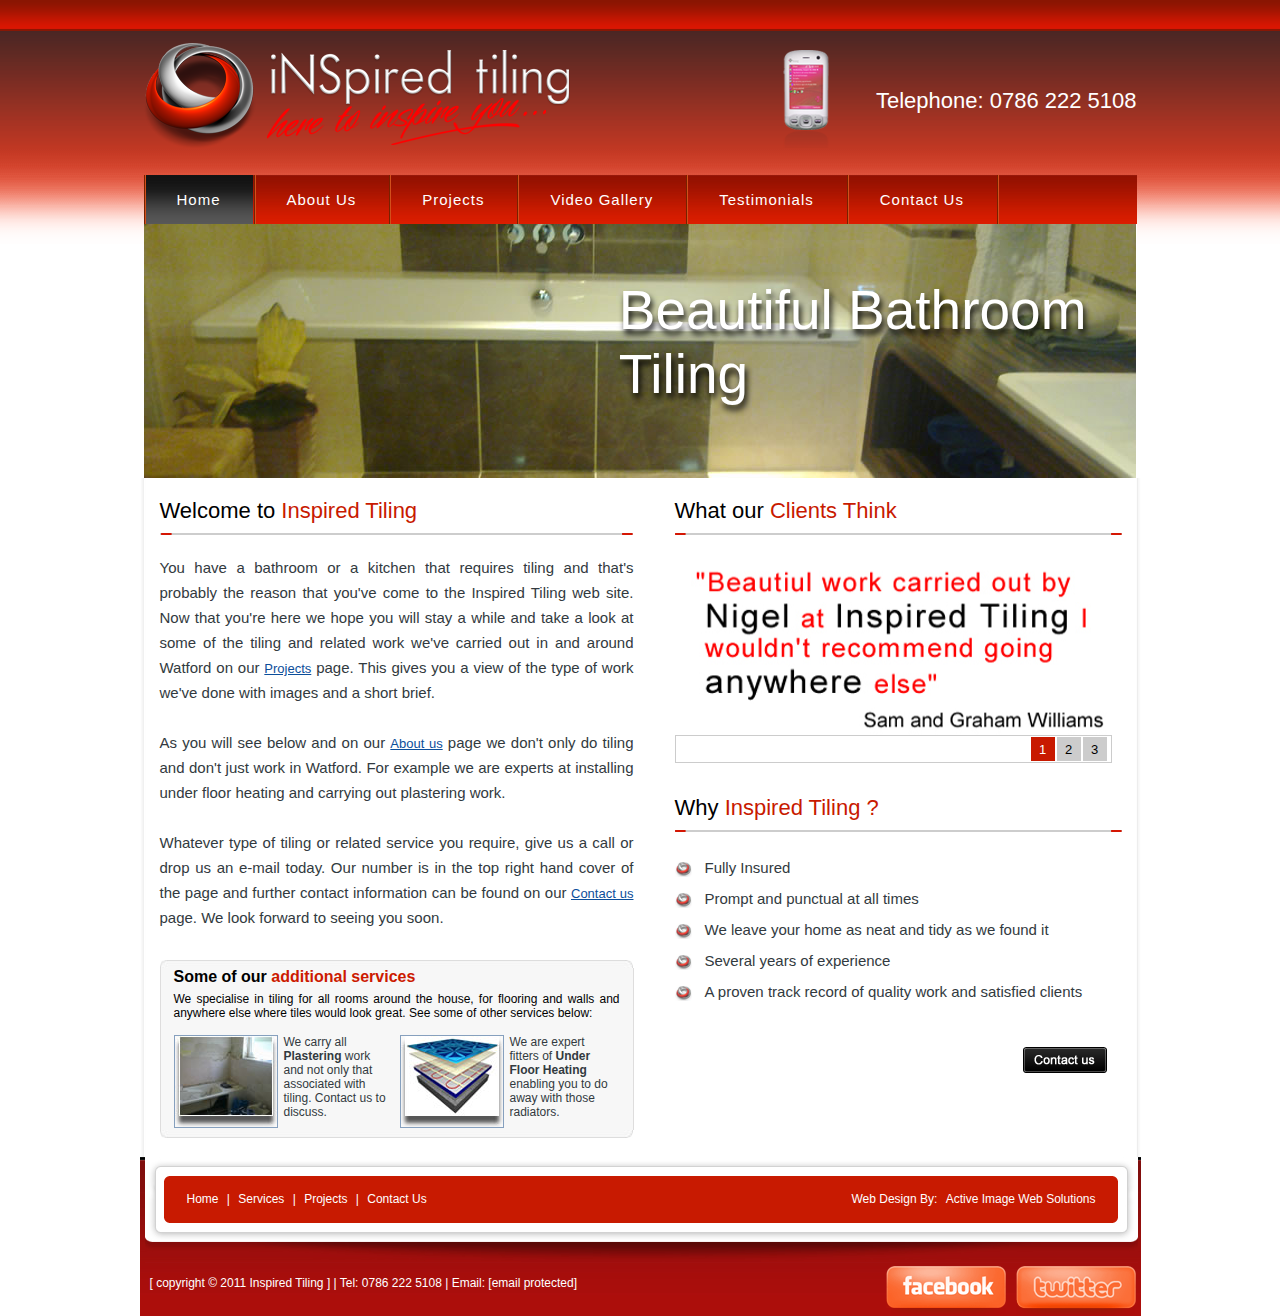
==== index.html @ 8357dce5 "Initial Commit" ====
<!DOCTYPE html PUBLIC "-//W3C//DTD XHTML 1.0 Transitional//EN" "http://www.w3.org/TR/xhtml1/DTD/xhtml1-transitional.dtd">
<html xmlns="http://www.w3.org/1999/xhtml">
<head>
<meta http-equiv="Content-Type" content="text/html; charset=utf-8" />
<title>Inspired Tiling</title>
<link href="css/style.css" rel="stylesheet" type="text/css" />

<!--FAD BANNER-->
<link rel="stylesheet" href="css/global.css" type="text/css">

<script type="text/javascript" src="js/jquery_002.js"></script>
<script type="text/javascript" src="js/jquery.js"></script>


<link rel="stylesheet" href="new-js/all.css" type="text/css">    
<script type="text/javascript" src="new-js/mootools-core-1.js"></script>
<script type="text/javascript" src="new-js/slideGallery.js"></script>

<script type="text/javascript">
		window.addEvent("domready", function() {
					/* Example 2 */
			var gallery2 = new slideGallery($$(".gallery2"), {
				steps: 3,
				mode: "callback",
				autoplayOpposite: true,
				paging: true,
				pagingHolder: ".paging",
				onStart: function() {
					this.gallery.getElement(".info").set("html", parseInt(this.current+1) + "-" + parseInt(this.visible+this.current) + " from " + this.items.length);
				},
				onPlay: function() { this.fireEvent("start"); }
			});
			
			
			/* Examples panel */
			var panel = true;
			$$(".toggler").addEvent("click", function() {
				if(panel) {
					this.set("text", "show").getNext().setStyle("display", "none");
					panel = false;
				}
				else {
					this.set("text", "hide").getNext().setStyle("display", "block");
					panel = true;
				}
				return false;
			});
		});
	</script>
    
    
    <script type="text/javascript">
	$(function() {   

	$('.slider ul').cycle({ 
		fx: 'fade',
		timeout: 5000,
		speed: 1000
	});
});
</script>
<!--END FAD BANNER--> 

</head>

<body>
<!--WRAPPER-->
<div id="wrapper">
<!--HEADER-->
<div class="header">
	<h1><a href="index.html"><img src="images/logo.png" alt="" /></a></h1>
    <div class="hedRight">
            <span class="phone"><br />
<span class="mb">  Telephone: 0786 222 5108</span></span>
            <div class="clear"></div>

        
        <div class="clear"></div>
    </div>
    <div class="clear"></div>
</div>
<!--END HEADER-->
<!--NAVIGATION-->
<div class="navigation">
	<div class="navLeft">
    	<ul>
            <li><a href="index.html" class="active">Home</a></li>
            <li><a href="about_us.html">About Us</a></li>
            <li><a href="projects.html">Projects</a></li>
			<li><a href="video_gallery.html">Video Gallery</a></li>
			<li><a href="testimonials.html">Testimonials</a></li>
            <li class="last"><span class="last"><a href="contact_us.html">Contact Us</a></span></li>
        </ul>
    </div>    	
</div>
<!--END NAVIGATION-->
<!--BANNER-->
<div class="banner">
<div class="slider">
   <ul style="position: relative;">
        <li style="position: absolute; top: 0px; left: 0px; display: block; z-index: 4; opacity: 0.537663; width: 993px; height: 254px;">
         <img src="images/banner5.jpg" alt="" />
         <h2>Beautiful Bathroom<br />Tiling</h2>
         </li>
         <li style="position: absolute; top: 0px; left: 0px; display: block; z-index: 4; opacity: 0.537663; width: 993px; height: 254px;">
         <img src="images/banner6.jpg" alt="" />
         <h2>...more Bathroom<br />Tiling</h2>
         </li>
         <li style="position: absolute; top: 0px; left: 0px; display: block; z-index: 4; opacity: 0.537663; width: 993px; height: 254px;">
         <img src="images/banner7.jpg" alt="" />
         <h2>Attractive Tiling<br />for Kitchens</h2>
         </li>
		 <li style="position: absolute; top: 0px; left: 0px; display: block; z-index: 4; opacity: 0.537663; width: 993px; height: 254px;">
         <img src="images/banner8.jpg" alt="" />
         <h2>Traditional<br />Floor Tiling</h2>
         </li>
   </ul>
</div>
</div>
<!--END BANNER-->
<!--CONTENT AREA-->

<div class="contentArea">
	<div class="leftPanel">
		<h1 class="welcome welcomeBorder">Welcome to <span class="autoBig">Inspired Tiling</span></h1>
        <p>You have a bathroom or a kitchen that requires tiling and that's probably the reason that you've come to the Inspired Tiling web site. Now that you're here we hope you will stay a while and take a look at some of the tiling and related work we've  carried out in and around Watford on our <a href="projects.html">Projects</a> page. This gives you a view of the type of work we've done with images and a short brief. </p>
        <p>As you will see below and on our <a href="about_us.html">About us</a> page we don't only do tiling and don't just work in Watford. For example we are experts at installing under floor heating and carrying out plastering work. </p>
		<p>Whatever type of tiling or related service you require, give us a call or drop us an e-mail today. Our number is in the top right hand cover of the page and further contact information can be found on our <a href="contact_us.html">Contact us</a> page. We look forward to seeing you soon. </p>
        <div class="someServiceCover">
        	<div class="someServiceTop"></div>
            <div class="someServiceMid">
            	<h3>Some of our <span class="red">additional services</span></h3>
                <p>We specialise in tiling for all rooms around the house, for flooring and walls and anywhere else where tiles would look great. See some of other services below: </p>
                <div class="boxServ padRight10">
                	<img src="images/img01.jpg" class="borderImg fl" alt="" />
                    <span class="stxt">We carry all <strong>Plastering</strong> work and not only that associated with tiling. Contact us to discuss. </span>
                    <div class="clear"></div>
              </div>
                <div class="boxServ">
                	<img src="images/img02.jpg" alt="" width="102" height="91" class="borderImg fl" />
                    <span class="stxt">We are expert fitters of <strong>Under Floor Heating</strong> enabling you to do away with those radiators. </span>
                    <div class="clear"></div>
              </div>
                <div class="clear"></div>
            </div>
            <div class="someServiceBottom"></div>
        </div>
    </div>
    <div class="rightPanel">
		<h1 class="clientThink">What our <span class="autoBig">Clients Think</span></h1>
      <div class="gallery gallery2">
			<div class="holder">
				<ul >
					
					<li><img src="images/small_banner.jpg" alt="image" height="184" width="446"></li>
					<li><img src="images/small_banner2.jpg" alt="image" height="184" width="446"></li>
					<li><img src="images/small_banner3.jpg" alt="image" height="184" width="446"></li>
				</ul>
			</div>
		</div>
        
        <h1 class="clientThink">Why <span class="autoBig">Inspired Tiling ?</span></h1>
        <ul class="list">
        	<li><span>Fully Insured </span></li>
            <li><span>Prompt and punctual at all times </span></li>
            <li><span>We leave your home as neat and tidy as we found </span>it</li>
            <li><span>Several years of experience </span></li>
            <li><span>A proven track record of quality work and satisfied clients </span></li>
        </ul>
    <a href="contact_us.html" class="readMore"><img src="images/contact-us.jpg" /></a>    </div>
    <div class="clear"></div>
</div>

<!--END CONTENT AREA-->

<div class="bluebg">
<div class="footerTopLink">
<div class="fl"><a href="index.html">Home</a> | <a href="https://www.inspiredtiling.co.uk/services.html">Services</a> | <a href="projects.html">Projects</a> | <a href="contact_us.html">Contact Us</a></div>    <div class="fr powerBy">Web Design By: <a href="http://www.activeimage.co.uk">Active Image Web Solutions</a></div>
</div>

<!--FOOTER-->
<div class="footer">
<ul class="copyright">
<li>[ copyright &copy; 2011 Inspired Tiling ]  | Tel: 0786 222 5108 | Email: <a href="cdn-cgi/l/email-protection#d7beb9b1b897beb9a4a7bea5b2b3a3bebbbeb9b0f9b4b8f9a2bc"><span class="__cf_email__" data-cfemail="6b02050d042b0205181b02190e0f1f020702050c450804451e00">[email&#160;protected]</span></a></li>
</ul>
	<ul class="social-icons">
    <li><a href="index.html#"><img src="images/twitter.png" alt="" class="fr" /></a></li>
     <li><a href="index.html#"><img src="images/facebook.png" alt="" class="fr padRight10" /></a></li>
    
    
    </ul> 
    <div class="clear"></div>
</div>
<!--END FOOTER-->



<!--END WRAPPER-->
</div>
</div>
<script data-cfasync="false" src="cdn-cgi/scripts/5c5dd728/cloudflare-static/email-decode.min.js"></script></body>
</html>
---- css/style.css ----
@charset "utf-8";
/* CSS Document */

*{outline:none; margin:0;}
body{ background:url(../images/mainbg.gif) repeat-x left top; font-family:Arial, Helvetica, sans-serif; font-size:12px; color:#323a40; font-weight:normal; margin:0; padding:0;}
img{ border:none;}
.clear{clear:both; height:1px; line-height:1px; font-size:1px;}
.padLeft5{ padding-left:5px;}
.padRight27{ padding-right:24px;}
.padRight10{ padding-right:10px;}
.padTop8{ padding-top:8px;}

.red{  color:#cc1a00;}
.fl{ float:left;}
.fr{ float:right;}
.welcomeBorder{ background:url(../images/welcome_border.jpg) no-repeat center bottom;}
.clientThink{ background:url(../images/client_think.jpg) no-repeat center bottom;}


/*--------------------WRAPPER----------------------*/
#wrapper{ width:1001px;  margin:0 auto; padding:0;}
/*--------------------END WRAPPER----------------------*/

/*--------------------HEADER----------------------*/
.header{  padding:31px 0 24px 0; width:993px; margin:auto;}
.header h1{ width:475px; margin:12px 0 0 0; float:left;}
.header h1 a{  font:bold 32px Arial, Helvetica, sans-serif; color:#074081; text-decoration:none; height:84px; display:block; padding:0 0 0 0;}

.header .hedRight{ width:497px; float:right; padding:14px 0 0 0;}
.header .hedRight .phone{ margin-top:5px; float:right; height:88px; padding-left:37px; background:url(../images/mobile.png) no-repeat left top; font:22px/27px Arial, Helvetica, sans-serif; color: #fff; padding:10px 0 0 61px;}

.header .hedRight .link span{float:left; line-height:28px;}
.header .hedRight .link a:hover, .header .hedRight .link a.active{ color:#fff; height:14px; text-decoration:none; padding:7px; border:1px solid #ff0000; background:#da0101;}
.header .hedRight .topContent{ font:15px Arial, Helvetica, sans-serif; color:#7c7c7c; padding:11px 0 0 0;}
.mb{ float:right; margin:0 0 0 32px;}
/*--------------------END HEADER----------------------*/

/*--------------------NAVIGATION----------------------*/
.navigation{ width:993px; margin:0 auto; background:url(../images/nav_bg.jpg) repeat-x left top; height:49px; padding:0;}
.navigation .navLeft{ width:950px; float:left;}
.navigation .navLeft ul{ list-style:none; margin:0; padding:0;}
.navigation .navLeft ul li{  list-style:none; margin:0; float:left; background:url(../images/nav_divider.jpg) no-repeat left top;}
.navigation .navLeft ul li span.last{ background:url(../images/nav_divider.jpg) no-repeat right top;  list-style:none; margin:0; float:left; padding-right:2px; }

.navigation .navLeft ul li a{ float:left; height:33px;  padding:16px 32px 0 31px; font:15px Arial, Helvetica, sans-serif; color:#fff; text-decoration:none; letter-spacing:1px; margin:0 1px 0 2px;}
.navigation .navLeft a:hover, .navigation .navLeft a.active{ background:url(../images/nav_hover.jpg) repeat-x left top;}

.navigation	.socialIcon{ width:98px; padding:9px 0 0 0; float:right;}
.padRight22{ padding-right:22px;}
/*--------------------END NAVIGATION----------------------*/

/*--------------------BANNER----------------------*/
.banner{ width:993px; height:254px; margin:0 auto;}


#lveis-wrapper_3 .lveisnav {
	margin-top:12px;
	backgorund:#000!important;
    display: block;
    height: 18px;
    padding: 3px 4px 1px 4px;
	border:1px solid #dedddd;
    position: relative;
    text-align: right;
    z-index: 20;
	text-align: right;
	width:437px!important;
	

}

#lveis-wrapper_3 .lveisnav a {
    color: #000000;
    font-family: Arial,Helvetica,Sans-Serif !important;
    font-size: 14px !important;
    margin: 1px;
    padding: 2px 11px !important;
    text-decoration: none;
}
.activeSlide{ background:#c81a00!important; color:#fff!important;}

#lveis-wrapper_3 .lveisindex a {
    background:#ccc;
}
/*--------------------END BANNER----------------------*/

/*--------------------CONTENT AREA----------------------*/
.co{ float:left; width:200px; font:15px/24px Arial, Helvetica, sans-serif;}
.bluebg{ background:url(../images/footerbg.jpg) repeat-x left top; padding-bottom:0px;}
.contentArea{ background:url(../images/cotentbg.jpg) repeat-y center top; padding:20px 19px 10px 20px; width:962px; margin:0 auto; clear:both;}
.contentArea p{ font:15px/22px Arial, Helvetica, sans-serif; color:#323a40; padding:0 0 20px 0;}

.contentArea h1{ font:22px Arial, Helvetica, sans-serif; color: #000; margin:0 0 20px 0; line-height:normal; padding:0 0 11px 0;}
.contentArea .leftPanel p, .contentArea .rightPanel p{ font:15px/25px Arial, Helvetica, sans-serif; color:#323a40; padding:0 0 25px 0; text-align:justify;}

.black{ color:#000!important;}
.leftPanel{ width:474px; float:left;}
.someServiceCover{ padding:5px 0 0 0;}
.someServiceCover .someServiceTop{ background:url(../images/some_serv_top.jpg) no-repeat center top; height:8px;}
.someServiceCover .someServiceMid{ background:#f7f7f7; border-left:1px solid #dedddd;  border-right:1px solid #dedddd; padding:0px 13px;}
.someServiceCover .someServiceMid h3{ font:16px Arial, Helvetica, sans-serif; color:#000; font-weight:bold; padding:0 0 6px 0; margin:0;}
.someServiceCover .someServiceMid p{ font:12px Arial, Helvetica, sans-serif; color:#000000; padding:0 0 15px 0; margin:0;}
.someServiceCover .someServiceMid .boxServ{ width:216px; float:left;}
.someServiceCover .someServiceMid .boxServ img.borderImg{ border:1px solid #86a0be;}
.stxt{ width:106px; float:right;}
.someServiceCover .someServiceMid .boxServFull{ width:406px; float:left;}
.someServiceCover .someServiceMid .boxServFull img.borderImg{ border:1px solid #86a0be;}
.stxtFull{ width:292px; float:left; padding-left:10px;}
.videostxtFull{ width:192px; float:left; padding-left:10px;}


.someServiceCover .someServiceBottom{ background:url(../images/some_serv_bottom.jpg) no-repeat center top; height:8px; padding-bottom:8px;}


.rightPanel{ width:447px; float:right;}
.rightPanel .cLogo{ padding:0 0 50px 0;}
.rightPanel ul.list{ list-style:none; margin:0; padding:0;}
.rightPanel ul.list li{ list-style:none; font-size:15px; color:#323a40; margin:0; padding:7px 0 7px 30px; background:url(../images/right_arrow.jpg) no-repeat left 9px;}


.rightPanel .readMore{ margin-left:334px; margin-top:40px; display:block; text-align:center; color:#fff; text-decoration:none; font:bold 12px/27px Arial, Helvetica, sans-serif;}

/*--------------------END CONTENT AREA----------------------*/

.footerTopLink{ color:#fff; background:url(../images/footer_top_boxbg.jpg) no-repeat center top; width:919px; padding:35px 42px 0 42px; height:74px; margin:0 auto;}
.footerTopLink a{ font:12px Arial, Helvetica, sans-serif; color:#fff; padding:0 5px; text-decoration:none;}
.footerTopLink a:hover{ text-decoration:underline;}
.footerTopLink .powerBy{ }
.footerTopLink ul li{ list-style:none; margin:0; padding:0 0 12px 0; font-size:15px; color:#FFF;}



/*--------------------FOOTER----------------------*/
.footer{ padding:0; width:1001px; margin:0 auto; text-align:center; font:12px Arial, Helvetica, sans-serif; color:#fff;}

.footer .copyright{ margin:10px 0 0 10px; padding:0; list-style:none; float:left; width:680px;}
.footer .copyright li{ margin:0; padding:0;   float:left;}
.footer .copyright li a{color:#fff; text-decoration:none; }
.footer .copyright li a:hover{ text-decoration:underline; }

.footer .social-icons{ margin:0; padding:0; list-style:none; float:right; width:300px;}
.footer .social-icons li{ margin:0 5px; padding:0; }


.footer a{ }
.footer a:hover{ text-decoration:underline;}


/*--------------------INNER PAGE----------------------*/
.map{ float:right; width:463px; height:246px; border:1px solid #333;}
.mapText{ width:445px; float:left;}
.testimonials{}

.contentArea a{ font:13px Arial, Helvetica, sans-serif; color:#0c4e9a;}
.contentArea a:hover{ text-decoration:none;}
.testimonials ul {
    list-style: none outside none;
	width:800px;
	margin:0 0 0 80px;
	padding:0;
}
.testimonials li {
    background: url("../images/testi_mid.jpg") repeat-y scroll 0 0 transparent;
    margin-bottom: 20px;
    width: 800px;
}
.testimonials li .tTop {
    background: url("../images/testi_top.jpg") no-repeat scroll 0 0 transparent;
}
.testimonials li .tBot {
    background: url("../images/testi_bot.jpg") no-repeat scroll 0 bottom transparent;
    min-height: 55px;
	
    padding: 25px 55px 50px 55px;
}
.testimonials li .tBot p{ text-align:justify;}

.serviceList{ width:100%; float: left;}
.serviceList ul{ list-style:none; margin:0; padding:0;}
.serviceList ul li{ list-style:none; padding:0px 5px; display:inline; float:left; margin:0 ; width:auto!important; font:15px Arial, Helvetica, sans-serif;}
.serviceList ul li span {
    display: block;
    float: left;
    position: relative;
    width: 150px;
	padding:0 15px 0 0;
}
.serviceList ul li span img{
	border:1px solid #dedede;
}
.serviceList ul li h3 {
    background-image: none;
    font-size: 16px;
    font-weight: bold;
    line-height: 16px;
    padding: 0 0 5px 15px;
}
.serviceList ul li p {
    font-size: 15px;
    line-height: 21px;
    padding-left: 15px;
	color:#000;

}
.serviceList ul li p a{
	border:1px solid #dedede;
}


.phoneIcon{ background:url(../images/phone_icon.jpg) no-repeat left top; display:block; height:20px; line-height:24px; padding:0 0 10px 28px;}
.mailIcon{ background:url(../images/mail_icon.jpg) no-repeat left top; display:block; height:20px; line-height:24px; padding:0 0 0 28px;}
.auto{ color:#1898d5; font-weight:bold}
.refurb{ color:#0b4e9a;font-weight:bold}

.autoBig{ color:#c81a00;}
.refurbBig{ color:#0b4e9a;}
/*slider*/


.slider{ padding:0px; margin:0px; float:left;}

.header-banner{
margin:0;
padding:0;
float:left;
width:993px;
height:303px;
position:relative;
background:url(../images/home-header-bg.jpg) top left;

}


#slideshow {
	margin:0;
	width:1001px;
	height:303px;
	background:transparent url(https://www.inspiredtiling.co.uk/images/header-bg.jpg) no-repeat 0 0;
	
}
#slideshow #slidesContainer {
  margin:0;
  width:993px;
  height:303px;
  overflow:auto; /* allow scrollbar */
  
}
#slideshow #slidesContainer .slide {
  margin:0;
  width:1001px; /* reduce by 20 pixels of #slidesContainer to avoid horizontal scroll */
  height:303px;
  float:left;
}

/** 
 * Slideshow controls style rules.
 */
.control {
  display:block;
  width:39px;
  height:263px;
  text-indent:-10000px;
  position:absolute;
  cursor: pointer;
}
#leftControl {
  top:100px;
  right:493px;
  background:transparent url(../images/pre-bt.png) no-repeat 0 0;
  width:64px;
height:85px;
}
#rightControl {
  top:100px;
 left:0;
background:transparent url(../images/next-bt.png) no-repeat 0 0;
width:64px;
height:85px;
}

/** 
 * Style rules for Demo page
 */

#pageContainer {
  margin:0 auto;
  width:1001px;
}
#pageContainer h1 {
  display:block;
  width:960px;
  height:114px;
  background:transparent url(https://www.inspiredtiling.co.uk/css/img/bg_pagecontainer_h1.jpg) no-repeat top left;
  text-indent: -10000px;
}
.slide h2, .slide p {
  margin:15px;
}
.slide h2 {
 
  color:#fff;
  letter-spacing:-1px;
  width:368px;
  padding-right:50px;
  float:right;
  font-size:36px;
  margin-left:0;
    margin-right:60px;

  margin-top:30px;
  margin-bottom:0;
  padding:0;  
  font:30px Arial, Helvetica, sans-serif;

  
}

.slide h2 .quote{
margin-right:10px;
	height: 40px;
	font: bold 70px georgia, serif;
	color: #fff ;
	float: left;
	line-height:60px;
	display: block;

}

.slide h2 .yellow-txt{
color:#f6d912;
}

.slide h2 .white-txt{
font-size:48px;
}

.slide p{
color:#FFFFFF;
width:320px;
float:left;
margin:0;
padding:0;

}
.slide img {
  float:left;
  margin:0;
  padding:0;
}

.slide .image-container {
  float:right;
  margin:0;
  padding:0;
}

.slide .slogans {
  float:right;
  margin:0;
  padding:0;
  width:490px;
}




.content-container{
float:left;
width:1001px;
background:url(https://www.inspiredtiling.co.uk/images/body-bg.png) top left repeat-y;
margin:0;
padding:10px 0 ;


}

.content-bottom-bg{
float:left;
width:1001px;
height:68px;
background:url(https://www.inspiredtiling.co.uk/images/body-bottom-bg.jpg) top left  no-repeat;
margin:0;
padding:0;


}

#quick-menus{

width:94%;
padding:0;
margin:20px auto;


}


#quick-menus ul{
list-style:none;
margin:0 10px 0 0;
padding:0;
width:298px;
float:left;
border-right:1px solid #dedddc;
}

#quick-menus ul.no-border{

border-right:none;
}

#quick-menus li{

margin:0;
padding:0;
float:right;





}


#quick-menus li.thumb{

margin:0 10px 0 0;
padding:6px;
border:1px solid #d0cfcf;
float:left;
width:120px;



}

#quick-menus h2{

margin:0 0 8px 0;
padding:0;
color:#007f7f;
font-size:18px;
text-transform:uppercase;


}

#quick-menus li ul{
margin:0;
padding:0;
list-style:none;
float:left;
width:150px;
border-right:none;
}


#quick-menus li li{
margin:0;
padding:0 0 10px 10px;
background:url(https://www.inspiredtiling.co.uk/images/arrow-icon.jpg) left 2px  no-repeat;
float:left;
width:140px;

}

#quick-menus li li.no-arrow{

background:none;


}



 .reserve-button {
	display: block;
	width:295px;
	height: 54px;
	margin-top: 10px;
	padding-top: 10px;
	padding-left:0;
	background: url(https://www.inspiredtiling.co.uk/images/reserve-button.jpg) no-repeat left top;
	text-align: center;
	font-size: 24px;
	font-weight:bold;
	color: #FFFFFF;
	float:left;
	text-decoration:none;
	text-transform:uppercase;
	text-shadow: #a38a13  1px 1px 1px;
	letter-spacing:-1px;
}

.reserve-button:hover {
	
	background: url(https://www.inspiredtiling.co.uk/images/reserve-button-hover.jpg) no-repeat left top;
	text-decoration:none;
	
	color: #FFFFFF;
	
}


 .reserve-button-inner {
	
	width:100%;
	height: 54px;
	margin-top: 10px;
	margin-bottom:10px;
	padding-top: 12px;
	padding-left:5px;
	
	background: url(https://www.inspiredtiling.co.uk/images/reserve-button-inner.jpg) no-repeat left top;
	text-align: center;
	font-size: 22px;
	font-weight:bold;
	color: #FFFFFF;
	float:right;
	text-decoration:none;
	text-transform:uppercase;
	text-shadow: #a38a13  1px 1px 1px;
	letter-spacing:-1px;
}

.reserve-button-inner:hover {
	
	background: url(https://www.inspiredtiling.co.uk/images/reserve-button-hover-inner.jpg) no-repeat left top;
	text-decoration:none;
	
	color: #FFFFFF;
	
}



 .more-button {
	display: block;
	width:72px;
	height: 22px;
	margin-top: 10px;
	padding-top: 4px;
	background:#f6d912;
	border:1px solid #f6c917;
	text-align: center;
	font-size:12px;
	font-weight:bold;
	color: #005050;
	float:left;
	text-decoration:none;
	
	
	
}

.more-button:hover {
	
	background:#3b8c98 ;
	text-decoration:none;
	border:1px solid #297d87;
	color: #FFFFFF;
	
}




#left-container{

width:633px;
padding:0;
margin:20px 30px;
float:left;

}


#left-container h1{
font-size:24px;
color:#000000;
margin:0 0 10px 0;
padding:0 0 10px 0;
border-bottom:2px solid #eeedec; 

}


#left-container h1 span{
color:#007f7f;


}


#left-container h2{
font-size:18px;
color:#000000;
margin:10px 0 10px 0;
padding:10px 0 0 0;


}



#left-container p{
color:#4a494a;
line-height:24px;
margin:5px 0 10px 0;
padding:0;  
}


#left-container ul{ list-style:none; margin:0 30px 0 0; padding:0; float:left;  }
#left-container li{  margin:0; padding:0;  }

#left-container li ul{ list-style:none; margin:0; padding:0; }
#left-container li li{  margin:0; padding:10px 0 10px 40px ; font-size:14px; color: #666666;  background:url(https://www.inspiredtiling.co.uk/images/arrow-1.jpg) left 2px no-repeat;}

#left-container .gallery-thumb{ list-style:none; margin:00; padding:0; float:left; width:100%;  }
#left-container .gallery-thumb li{  margin:0; padding:0; float:left  }
#left-container .gallery-thumb li img{  margin:0 20px 20px 0 ; padding:0;  border:6px solid  #CCCCCC; text-align:center;   }
#left-container .gallery-thumb li p{  margin:0 ; padding:0; }


#right-container{
float:right;
width:270px;
padding:0;
margin:0 30px 20px 0;

}


#left-container img{ border:10px solid #E0E0E0; margin:0 10px 10px 0; }


#right-container ul{
list-style:none;
margin:0;
padding:0;

}

#right-container li{
margin:25px 0;
padding:0;

}

#right-container h2{
font-size:18px;
color:#007f7f;
text-transform:uppercase;
margin:0 0 10px 0;
padding:0 0 10px 0;
border-bottom:2px solid #eeedec; 
}




#right-container li ul{
list-style:none;
margin:10px 0 ;
padding:0;

}


#right-container li li{

margin:0;
padding:10px 0 10px 0;
background:url(https://www.inspiredtiling.co.uk/images/dotted-line.jpg) bottom left no-repeat;


}



#right-container li  p{

margin:0;
padding:0;
line-height:24px;


}

#right-container li li .photo-thumb{

margin:0 0 5px 0 ;
padding:0;
text-align:center;
border:8px solid #d5d3d3;

}
.serviceList-mid { margin: 0 0 0px 1px; padding:0 0 0px 0;  background:#f7f7f7; border-left:1px solid #dedddd;  border-right:1px solid #dedddd; padding:6px 5px;}

.midPanel ul.mList{ list-style-type: none; margin: 0 0 0px 1px; padding:0 0 0px 0;  background:#f7f7f7; border-left:1px solid #dedddd;  border-right:1px solid #dedddd; padding:6px 25px 15px 25px;}
.midPanel ul.mList li{ padding:5px 0; text-align:left; line-height:18px; margin:0; font-family:Arial, Helvetica, sans-serif; font-size:22px; color:#666; background: url(../images/red-arrow.jpg) no-repeat  right 11px; border-bottom: 1px solid #CCC;}

.midPanel ul.mList li a{ color:#666; text-decoration:none; font-weight: bold;}

.midPanel ul.mList li a:hover{ color:#c92404; text-decoration:none;}

.services-hed{ font-size: 12px; font-weight: bold; line-height: 16px; padding: 0 0 5px 15px; color:#dedede;}
---- css/global.css ----
/* ### menu box ### */
		.menuBox{position:absolute; top:50px; left:5px; padding-left:5px; background:url(https://www.inspiredtiling.co.uk/images/nav_bg_left.png) no-repeat; display:block;} 
		.menuBox .inner{padding-right:5px; background:url(https://www.inspiredtiling.co.uk/images/nav_bg_right.png) no-repeat right 0; height:57px;}
		.menuBox ul{list-style:none;}
		.menuBox li{float:left; padding:0 10px; color:#fff; font-size:17px; line-height:57px; font-weight:bold;}
		.menuBox li a{color:#9a54a1; text-decoration:none;}
		.menuBox li a:hover, .menuBox li.active a{color:#0086c2;}
	

.slider li h2 {
    color: #FFFFFF;
    font-size: 55px;
    font-weight: normal;
    position: absolute;
    right: 50px;
    text-shadow: 2px 5px 6px #000000;
    top: 54px;
    z-index: 100;
}
---- new-js/all.css ----
.gallery {
	margin: 0 0 20px;
	width: 437px!important;
	position: relative;
	overflow: hidden; height:220px;
}
.gallery .holder {
	width: 100%;
	position: relative;
	overflow: hidden;
	z-index: 2;
}
.gallery .holder ul {
	margin: 0;
	padding: 0;
	list-style: none;
	width: 30000px;
}
.gallery .holder ul li {
	float: left;
	width: 446px;
	padding: 0 1px 1px 0;
}
.gallery .holder ul li img { display: block; }
/* vertical mode */
.gallery-vert { width: 240px; }
.gallery-vert .holder { height: 562px; }
.gallery-vert .holder ul { width: auto; }
.gallery-vert .holder ul li { float: none; }
.gallery-vert .holder ul li img {
	vertical-align: top;
	display: inline;
}
/* one item */
.gallery-one,
.gallery-vert-one { width: 240px; }
.gallery-vert-one .holder { height: 180px; }
.gallery-vert-one .holder ul { width: auto; }
.gallery-vert-one .holder ul li { float: none; }
.gallery-vert-one .holder ul li img {
	vertical-align: top;
	display: inline;
}
/* fade */
.gallery-fade { width: 240px; }
.gallery-fade .holder ul {
	width: 100%;
	height: 180px;
}
.gallery-fade .holder ul li {
	position: absolute;
	top: 0;
	left: 0;
	width: 100%;
	height: 180px;
	padding: 0;
}
/* gallery6 */
.gallery6 { width: 740px; }
.gallery6 .thumbs {
	margin: 0;
	padding: 0;
	list-style: none;
	float: left;
	width: 120px;
}
.gallery6 .thumbs li { padding: 0 0 1px; }
.gallery6 .thumbs li a {
	position: relative;
	overflow: hidden;
	display: block;
	width: 100%;
}
.gallery6 .thumbs li span {
	position: absolute;
	top: 0;
	left: 0;
	background: url(https://www.inspiredtiling.co.uk/images/fader.png);
	width: 100%;
	height: 90px;
	text-indent: -9999px;
	cursor: pointer;
}
.gallery6 .thumbs li .active span,
.gallery6 .thumbs li a:hover span { background: none; }
.gallery6 .thumbs img { vertical-align: top; }
.gallery6 .holder {
	float: left;
	width: 480px;
	margin: 0 10px;
	display: inline;
}
.gallery6 .holder ul {
	width: 100%;
	height: 360px;
}
.gallery6 .holder ul li { height: 360px; }
.gallery6 .control {
	position: absolute;
	top: -40px;
	left: 0;
	background-color: #fff;
	padding: 5px;
	width: 70px;
}
.gallery6 .prev { left: -50px; }
.gallery6 .next { right: -50px; }
.gallery6 .title {
	position: absolute;
	bottom: 0;
	left: 0;
	background-color: #000;
	color: #fff;
	padding: 10px;
	width: 460px;
}
.paging {
	position: absolute;
	top: 180px;
	left: 0;
	margin: 0px;
	padding: 1px 0px 1px 355px;
	z-index: 100; border: 1px solid #CCC; width: 80px;
}
.paging ul { 
	margin: 0;
	padding: 0;
}
.paging li { 
	padding: 0 2px 0 0;
	float: left;
	list-style: none; 
}
.paging li a { 
	width: 14px;
	height: 14px;
	display: block;
	background-color: #CCC;
	text-align: center;
	text-decoration: none;
	color: #000;
	padding: 5px;
}
.paging li a.active {
	background-color: #c81a00;
	color: #FFF;
}



.next,
.prev {
	position: absolute;
	right: 10px;
	top: 50%;
	margin-top: -30px;
	width: 40px;
	height: 40px;
	background: url(https://www.inspiredtiling.co.uk/images/btn-next.png) no-repeat;
	z-index: 20;
	overflow: hidden;
	text-indent: -9999px;
	outline: none;
	cursor: pointer;
}
.next-disable { background: url(https://www.inspiredtiling.co.uk/images/btn-next-disable.png) no-repeat; }
.prev {
	background: url(https://www.inspiredtiling.co.uk/images/btn-prev.png) no-repeat;
	right: auto;
	left: 10px;
}
.prev-disable { background: url(https://www.inspiredtiling.co.uk/images/btn-prev-disable.png) no-repeat; }
.stop,
.start {
	background: url(https://www.inspiredtiling.co.uk/images/btn-pause.png) no-repeat;
	overflow: hidden;
	text-indent: -9999px;
	width: 30px;
	height: 30px;
	float: left;
	margin: 0 0 0 10px;
	outline: none;
	cursor: pointer;
}
.stopped .start { background: url(https://www.inspiredtiling.co.uk/images/btn-play.png) no-repeat; }
.start,
.no-active .start {
	margin: 0;
	background: url(https://www.inspiredtiling.co.uk/images/btn-play-disable.png) no-repeat;
}
.stopped .stop { background: url(https://www.inspiredtiling.co.uk/images/btn-pause-disable.png) no-repeat; }
.control {
	font-size: 18px;
	line-height: 21px;
	padding: 5px 0 0;
}
.nav {
	position: fixed;
	top: 150px;
	left: 0;
	padding-left: 10px;
	z-index: 100;
	border-right: 1px solid #ddd;
	width: 115px;
	background: #f4f5f5;
}
.nav strong {
	font-size: 14px;
	line-height: 17px;
	color: #686c70;
}
.nav ul {
	margin: 0;
	padding: 14px 0 0;
	list-style: none;
}
.nav ul li { padding: 0 0 5px; }
#footer {
	text-align: center;
	background: #f9f9f9;
	border-top: 1px solid #ddd;
	width: 100%;
}
#footer .hold {
	padding: 15px 0;
	width: 974px;
	margin: 0 auto;
}
#footer p {
	margin: 0;
	color: #888;
	font-size: 11px;
	line-height: 14px;
}
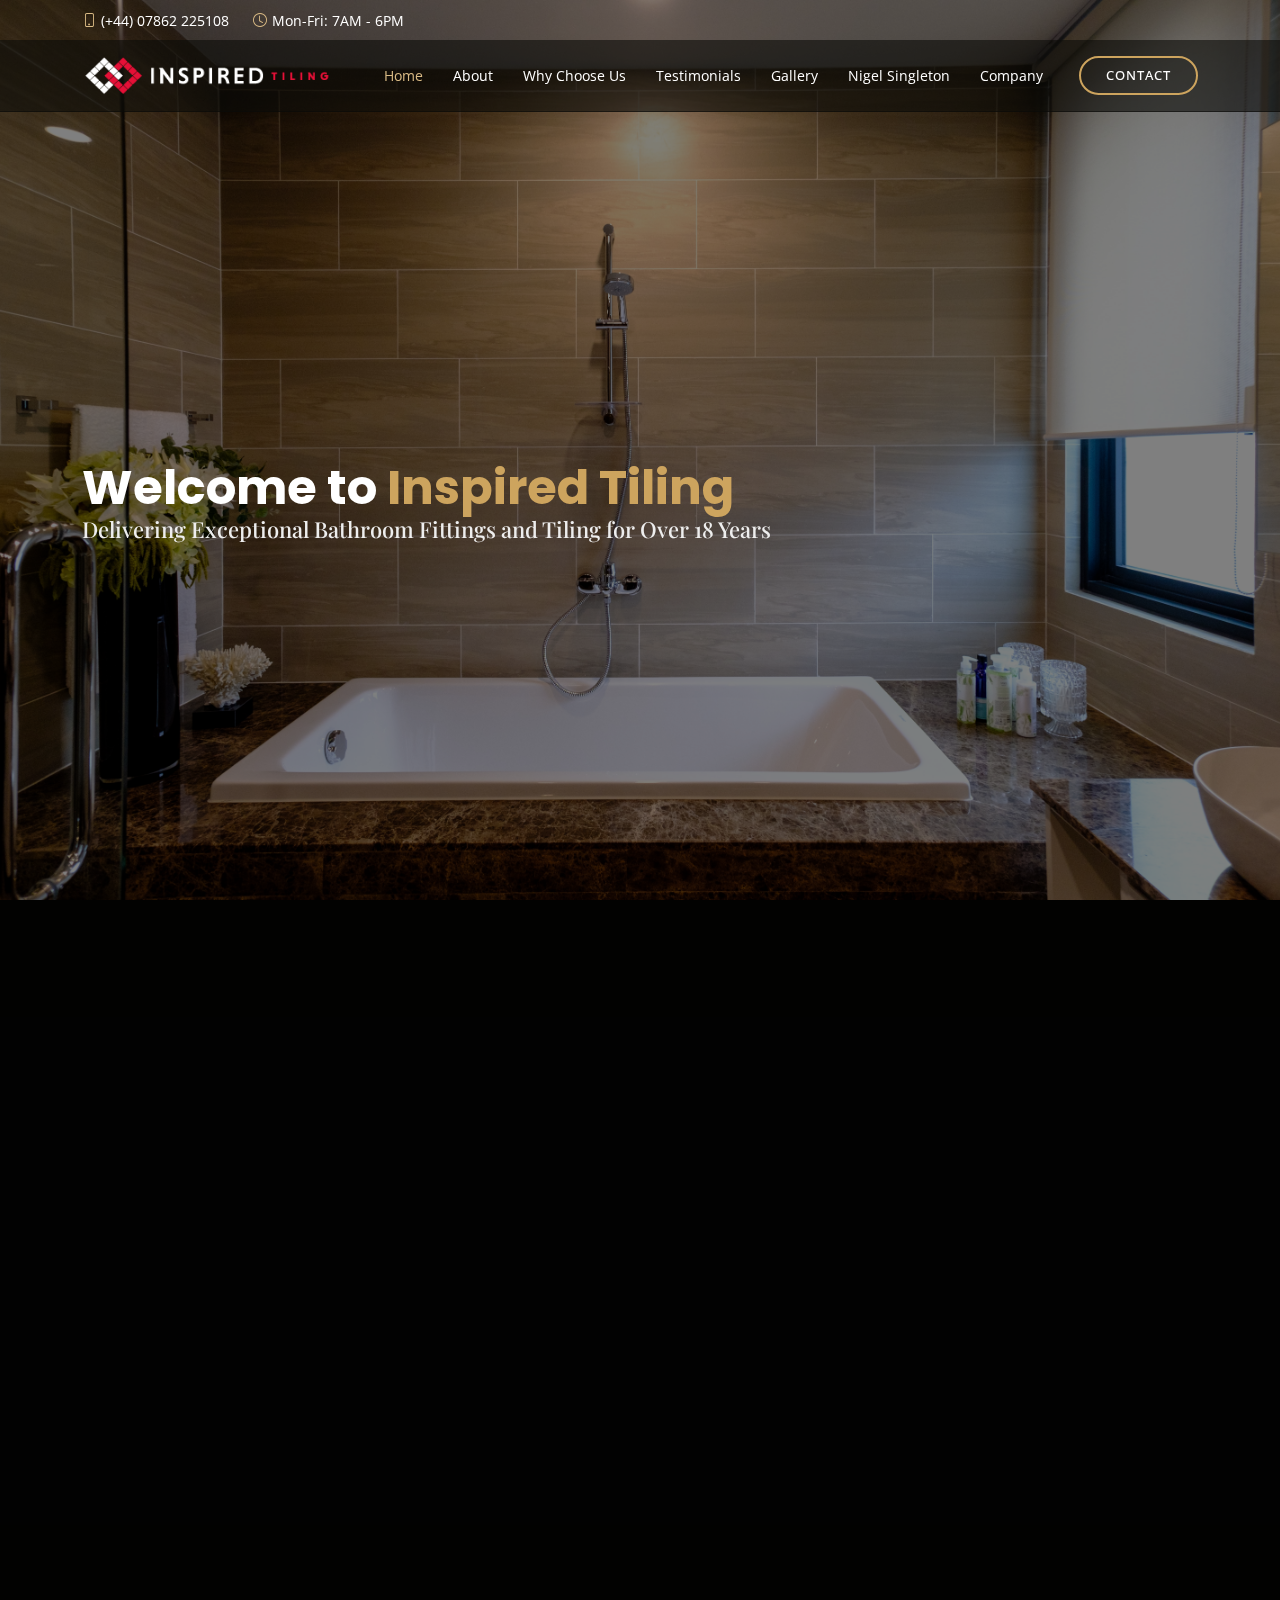
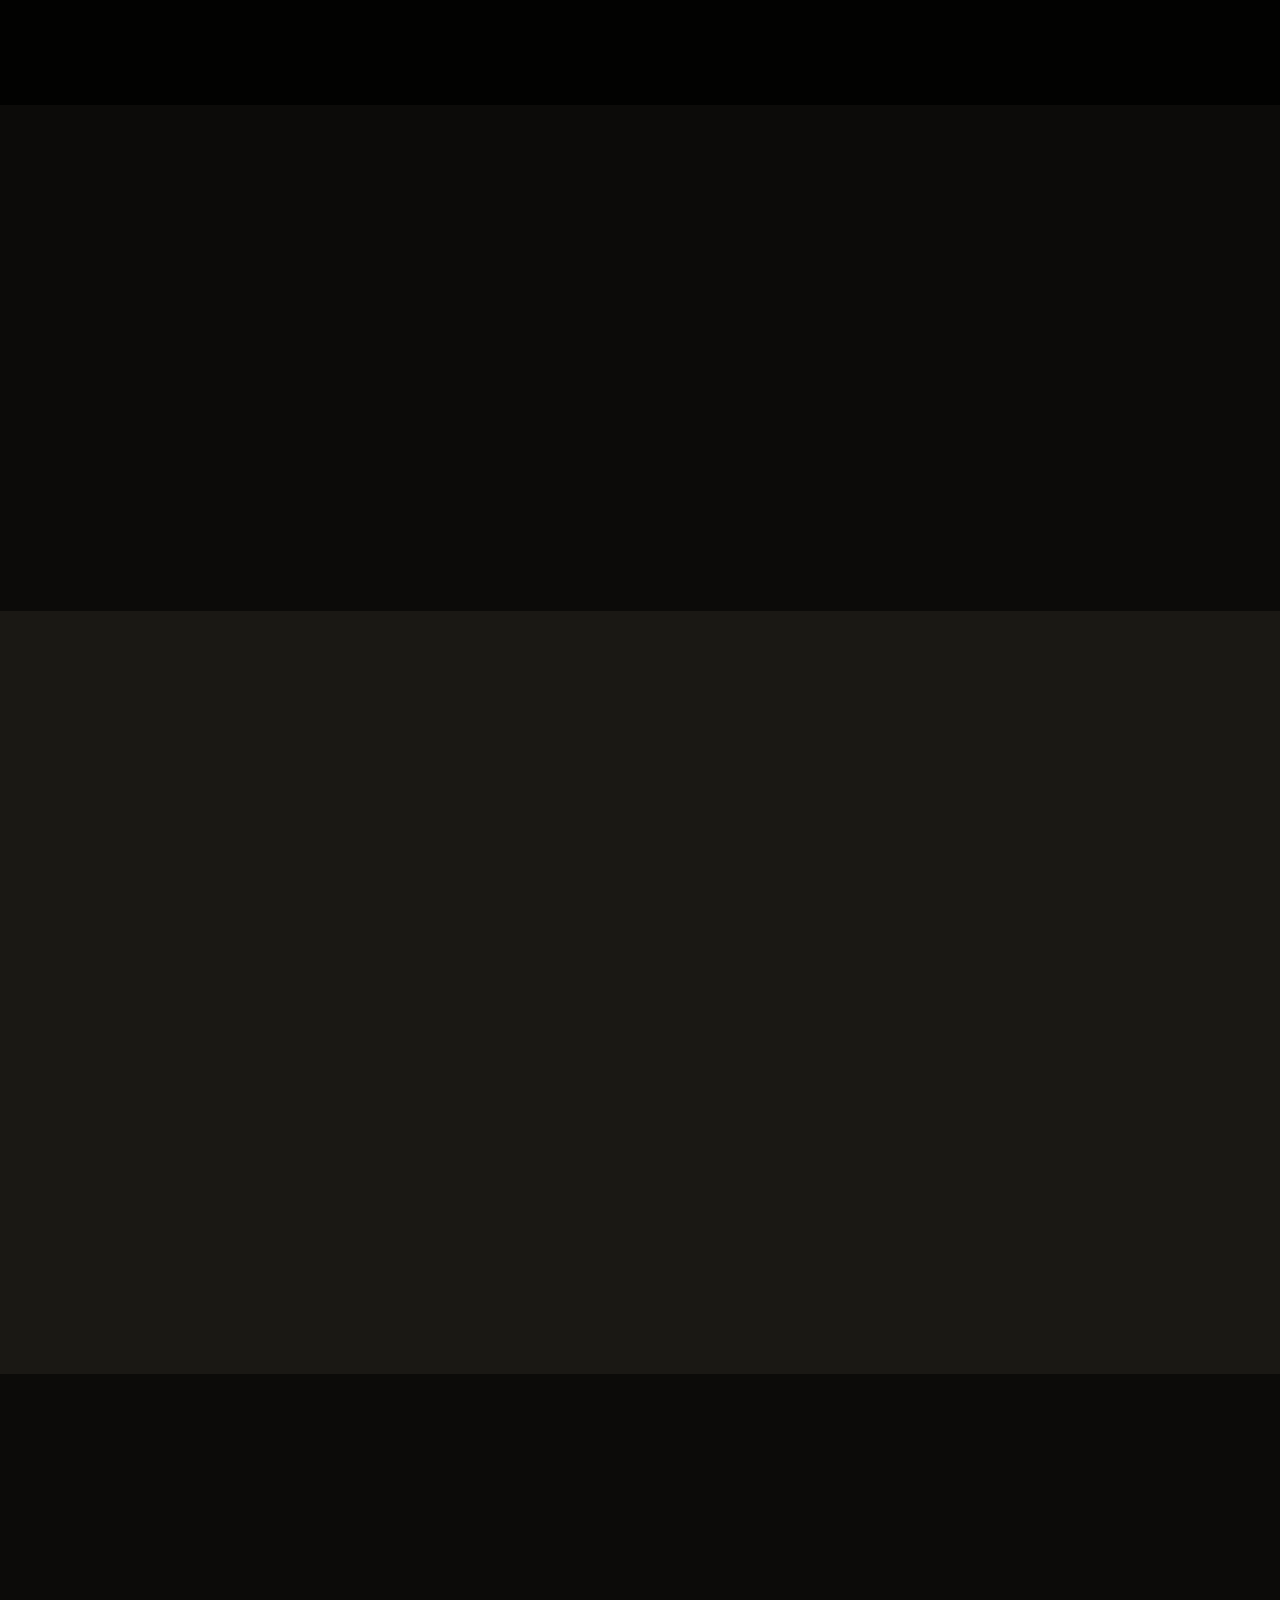
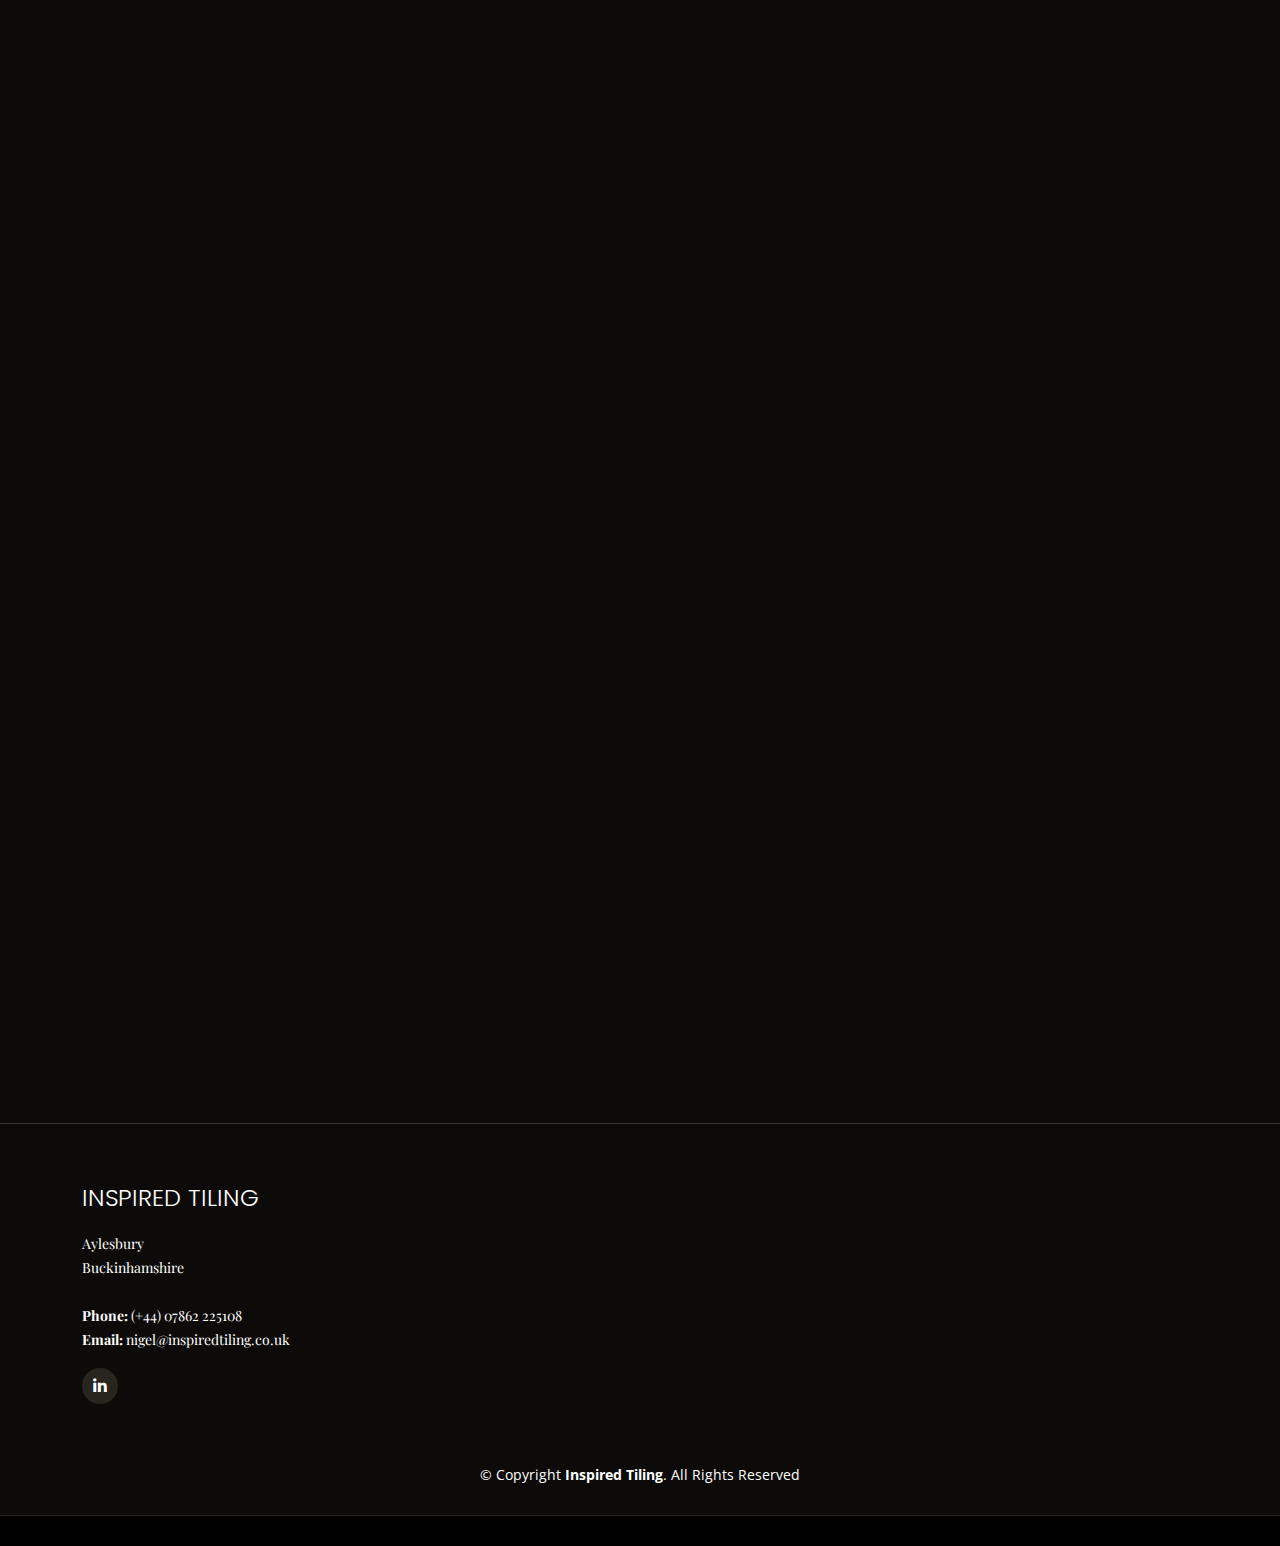
==== commit 2a8f3f5a: "push new site" ====
--- a/index.html
+++ b/index.html
@@ -1,202 +1,446 @@
-<!DOCTYPE html PUBLIC "-//W3C//DTD XHTML 1.0 Transitional//EN" "http://www.w3.org/TR/xhtml1/DTD/xhtml1-transitional.dtd">
-<html xmlns="http://www.w3.org/1999/xhtml">
-<head>
-<meta http-equiv="Content-Type" content="text/html; charset=utf-8" />
-<title>Inspired Tiling</title>
-<link href="css/style.css" rel="stylesheet" type="text/css" />
-
-<!--FAD BANNER-->
-<link rel="stylesheet" href="css/global.css" type="text/css">
-
-<script type="text/javascript" src="js/jquery_002.js"></script>
-<script type="text/javascript" src="js/jquery.js"></script>
-
-
-<link rel="stylesheet" href="new-js/all.css" type="text/css">    
-<script type="text/javascript" src="new-js/mootools-core-1.js"></script>
-<script type="text/javascript" src="new-js/slideGallery.js"></script>
-
-<script type="text/javascript">
-		window.addEvent("domready", function() {
-					/* Example 2 */
-			var gallery2 = new slideGallery($$(".gallery2"), {
-				steps: 3,
-				mode: "callback",
-				autoplayOpposite: true,
-				paging: true,
-				pagingHolder: ".paging",
-				onStart: function() {
-					this.gallery.getElement(".info").set("html", parseInt(this.current+1) + "-" + parseInt(this.visible+this.current) + " from " + this.items.length);
-				},
-				onPlay: function() { this.fireEvent("start"); }
-			});
-			
-			
-			/* Examples panel */
-			var panel = true;
-			$$(".toggler").addEvent("click", function() {
-				if(panel) {
-					this.set("text", "show").getNext().setStyle("display", "none");
-					panel = false;
-				}
-				else {
-					this.set("text", "hide").getNext().setStyle("display", "block");
-					panel = true;
-				}
-				return false;
-			});
-		});
-	</script>
-    
-    
-    <script type="text/javascript">
-	$(function() {   
-
-	$('.slider ul').cycle({ 
-		fx: 'fade',
-		timeout: 5000,
-		speed: 1000
-	});
-});
-</script>
-<!--END FAD BANNER--> 
-
-</head>
-
-<body>
-<!--WRAPPER-->
-<div id="wrapper">
-<!--HEADER-->
-<div class="header">
-	<h1><a href="index.html"><img src="images/logo.png" alt="" /></a></h1>
-    <div class="hedRight">
-            <span class="phone"><br />
-<span class="mb">  Telephone: 0786 222 5108</span></span>
-            <div class="clear"></div>
-
-        
-        <div class="clear"></div>
-    </div>
-    <div class="clear"></div>
-</div>
-<!--END HEADER-->
-<!--NAVIGATION-->
-<div class="navigation">
-	<div class="navLeft">
-    	<ul>
-            <li><a href="index.html" class="active">Home</a></li>
-            <li><a href="about_us.html">About Us</a></li>
-            <li><a href="projects.html">Projects</a></li>
-			<li><a href="video_gallery.html">Video Gallery</a></li>
-			<li><a href="testimonials.html">Testimonials</a></li>
-            <li class="last"><span class="last"><a href="contact_us.html">Contact Us</a></span></li>
-        </ul>
-    </div>    	
-</div>
-<!--END NAVIGATION-->
-<!--BANNER-->
-<div class="banner">
-<div class="slider">
-   <ul style="position: relative;">
-        <li style="position: absolute; top: 0px; left: 0px; display: block; z-index: 4; opacity: 0.537663; width: 993px; height: 254px;">
-         <img src="images/banner5.jpg" alt="" />
-         <h2>Beautiful Bathroom<br />Tiling</h2>
-         </li>
-         <li style="position: absolute; top: 0px; left: 0px; display: block; z-index: 4; opacity: 0.537663; width: 993px; height: 254px;">
-         <img src="images/banner6.jpg" alt="" />
-         <h2>...more Bathroom<br />Tiling</h2>
-         </li>
-         <li style="position: absolute; top: 0px; left: 0px; display: block; z-index: 4; opacity: 0.537663; width: 993px; height: 254px;">
-         <img src="images/banner7.jpg" alt="" />
-         <h2>Attractive Tiling<br />for Kitchens</h2>
-         </li>
-		 <li style="position: absolute; top: 0px; left: 0px; display: block; z-index: 4; opacity: 0.537663; width: 993px; height: 254px;">
-         <img src="images/banner8.jpg" alt="" />
-         <h2>Traditional<br />Floor Tiling</h2>
-         </li>
-   </ul>
-</div>
-</div>
-<!--END BANNER-->
-<!--CONTENT AREA-->
-
-<div class="contentArea">
-	<div class="leftPanel">
-		<h1 class="welcome welcomeBorder">Welcome to <span class="autoBig">Inspired Tiling</span></h1>
-        <p>You have a bathroom or a kitchen that requires tiling and that's probably the reason that you've come to the Inspired Tiling web site. Now that you're here we hope you will stay a while and take a look at some of the tiling and related work we've  carried out in and around Watford on our <a href="projects.html">Projects</a> page. This gives you a view of the type of work we've done with images and a short brief. </p>
-        <p>As you will see below and on our <a href="about_us.html">About us</a> page we don't only do tiling and don't just work in Watford. For example we are experts at installing under floor heating and carrying out plastering work. </p>
-		<p>Whatever type of tiling or related service you require, give us a call or drop us an e-mail today. Our number is in the top right hand cover of the page and further contact information can be found on our <a href="contact_us.html">Contact us</a> page. We look forward to seeing you soon. </p>
-        <div class="someServiceCover">
-        	<div class="someServiceTop"></div>
-            <div class="someServiceMid">
-            	<h3>Some of our <span class="red">additional services</span></h3>
-                <p>We specialise in tiling for all rooms around the house, for flooring and walls and anywhere else where tiles would look great. See some of other services below: </p>
-                <div class="boxServ padRight10">
-                	<img src="images/img01.jpg" class="borderImg fl" alt="" />
-                    <span class="stxt">We carry all <strong>Plastering</strong> work and not only that associated with tiling. Contact us to discuss. </span>
-                    <div class="clear"></div>
-              </div>
-                <div class="boxServ">
-                	<img src="images/img02.jpg" alt="" width="102" height="91" class="borderImg fl" />
-                    <span class="stxt">We are expert fitters of <strong>Under Floor Heating</strong> enabling you to do away with those radiators. </span>
-                    <div class="clear"></div>
-              </div>
-                <div class="clear"></div>
-            </div>
-            <div class="someServiceBottom"></div>
-        </div>
-    </div>
-    <div class="rightPanel">
-		<h1 class="clientThink">What our <span class="autoBig">Clients Think</span></h1>
-      <div class="gallery gallery2">
-			<div class="holder">
-				<ul >
-					
-					<li><img src="images/small_banner.jpg" alt="image" height="184" width="446"></li>
-					<li><img src="images/small_banner2.jpg" alt="image" height="184" width="446"></li>
-					<li><img src="images/small_banner3.jpg" alt="image" height="184" width="446"></li>
-				</ul>
-			</div>
-		</div>
-        
-        <h1 class="clientThink">Why <span class="autoBig">Inspired Tiling ?</span></h1>
-        <ul class="list">
-        	<li><span>Fully Insured </span></li>
-            <li><span>Prompt and punctual at all times </span></li>
-            <li><span>We leave your home as neat and tidy as we found </span>it</li>
-            <li><span>Several years of experience </span></li>
-            <li><span>A proven track record of quality work and satisfied clients </span></li>
-        </ul>
-    <a href="contact_us.html" class="readMore"><img src="images/contact-us.jpg" /></a>    </div>
-    <div class="clear"></div>
-</div>
-
-<!--END CONTENT AREA-->
-
-<div class="bluebg">
-<div class="footerTopLink">
-<div class="fl"><a href="index.html">Home</a> | <a href="https://www.inspiredtiling.co.uk/services.html">Services</a> | <a href="projects.html">Projects</a> | <a href="contact_us.html">Contact Us</a></div>    <div class="fr powerBy">Web Design By: <a href="http://www.activeimage.co.uk">Active Image Web Solutions</a></div>
-</div>
-
-<!--FOOTER-->
-<div class="footer">
-<ul class="copyright">
-<li>[ copyright &copy; 2011 Inspired Tiling ]  | Tel: 0786 222 5108 | Email: <a href="cdn-cgi/l/email-protection#d7beb9b1b897beb9a4a7bea5b2b3a3bebbbeb9b0f9b4b8f9a2bc"><span class="__cf_email__" data-cfemail="6b02050d042b0205181b02190e0f1f020702050c450804451e00">[email&#160;protected]</span></a></li>
-</ul>
-	<ul class="social-icons">
-    <li><a href="index.html#"><img src="images/twitter.png" alt="" class="fr" /></a></li>
-     <li><a href="index.html#"><img src="images/facebook.png" alt="" class="fr padRight10" /></a></li>
-    
-    
-    </ul> 
-    <div class="clear"></div>
-</div>
-<!--END FOOTER-->
-
-
-
-<!--END WRAPPER-->
-</div>
-</div>
-<script data-cfasync="false" src="cdn-cgi/scripts/5c5dd728/cloudflare-static/email-decode.min.js"></script></body>
-</html>
+<!DOCTYPE html>
+<html lang="en">
+
+<head>
+  <meta charset="utf-8">
+  <meta content="width=device-width, initial-scale=1.0" name="viewport">
+
+  <title>Inspired Tiling</title>
+  <meta content="" name="description">
+  <meta content="" name="keywords">
+
+  <!-- Favicons -->
+
+  <link rel="apple-touch-icon" sizes="180x180" href="assets/img/apple-touch-icon.png">
+  <link rel="icon" type="image/png" sizes="32x32" href="assets/img/favicon-32x32.png">
+  <link rel="icon" type="image/png" sizes="16x16" href="assets/img/favicon-16x16.png">
+  <link rel="manifest" href="/site.webmanifest">
+  
+  <!-- Google Fonts -->
+  <link href="https://fonts.googleapis.com/css?family=Open+Sans:300,300i,400,400i,600,600i,700,700i|Playfair+Display:ital,wght@0,400;0,500;0,600;0,700;1,400;1,500;1,600;1,700|Poppins:300,300i,400,400i,500,500i,600,600i,700,700i" rel="stylesheet">
+
+  <!-- Vendor CSS Files -->
+  <link href="assets/vendor/animate.css/animate.min.css" rel="stylesheet">
+  <link href="assets/vendor/aos/aos.css" rel="stylesheet">
+  <link href="assets/vendor/bootstrap/css/bootstrap.min.css" rel="stylesheet">
+  <link href="assets/vendor/bootstrap-icons/bootstrap-icons.css" rel="stylesheet">
+  <link href="assets/vendor/boxicons/css/boxicons.min.css" rel="stylesheet">
+  <link href="assets/vendor/glightbox/css/glightbox.min.css" rel="stylesheet">
+  <link href="assets/vendor/swiper/swiper-bundle.min.css" rel="stylesheet">
+
+  <!-- Template Main CSS File -->
+  <link href="assets/css/style.css" rel="stylesheet">
+
+  <!-- =======================================================
+  * Template Name: Restaurantly - v3.7.0
+  * Template URL: https://bootstrapmade.com/restaurantly-restaurant-template/
+  * Author: BootstrapMade.com
+  * License: https://bootstrapmade.com/license/
+  ======================================================== -->
+</head>
+
+<body>
+
+  <!-- ======= Top Bar ======= -->
+  <div id="topbar" class="d-flex align-items-center fixed-top">
+    <div class="container d-flex justify-content-center justify-content-md-between">
+
+      <div class="contact-info d-flex align-items-center">
+        <i class="bi bi-phone d-flex align-items-center"><span>(+44) 07862 225108</span></i>
+        <i class="bi bi-clock d-flex align-items-center ms-4"><span> Mon-Fri: 7AM - 6PM</span></i>
+      </div>
+
+      <!--<div class="languages d-none d-md-flex align-items-center">
+        <ul>
+          <li>En</li>
+          <li><a href="#">De</a></li>
+        </ul>
+      </div>-->
+    </div>
+  </div>
+
+  <!-- ======= Header ======= -->
+  <header id="header" class="fixed-top d-flex align-items-cente">
+    <div class="container-fluid container-xl d-flex align-items-center justify-content-lg-between">
+
+      <!--<h1 class="logo me-auto me-lg-0"><a href="index.html">Inspired Tiling</a></h1>-->
+      <!-- Uncomment below if you prefer to use an image logo -->
+      <a href="index.html" class="logo me-auto me-lg-0"><img src="assets/img/logo.png" alt="" class="img-fluid"></a>
+
+      <nav id="navbar" class="navbar order-last order-lg-0">
+        <ul>
+          <li><a class="nav-link scrollto active" href="#hero">Home</a></li>
+          <li><a class="nav-link scrollto" href="#about">About</a></li>
+          <li><a class="nav-link scrollto" href="#why-us">Why Choose Us</a></li>
+          <li><a class="nav-link scrollto" href="#testimonials">Testimonials</a></li>
+          <li><a class="nav-link scrollto" href="#gallery">Gallery</a></li>
+          <li><a class="nav-link scrollto" href="#nigel">Nigel Singleton</a></li>
+          <li><a class="nav-link scrollto" href="#footer">Company</a></li>
+        </ul>
+        <i class="bi bi-list mobile-nav-toggle"></i>
+      </nav><!-- .navbar -->
+      <a href="mailto:nigel@inspiredtiling.co.uk" class="book-a-table-btn scrollto d-none d-lg-flex">Contact</a>
+
+    </div>
+  </header><!-- End Header -->
+
+  <!-- ======= Hero Section ======= -->
+  <section id="hero" class="d-flex align-items-center">
+    <div class="container position-relative text-center text-lg-start" data-aos="zoom-in" data-aos-delay="100">
+      <div class="row">
+        <div class="col-lg-8">
+          <h1>Welcome to <span>Inspired Tiling</span></h1>
+          <h2>Delivering Exceptional Bathroom Fittings and Tiling for Over 18 Years</h2>
+
+        </div>
+
+      </div>
+    </div>
+  </section><!-- End Hero -->
+
+  <main id="main">
+
+    <!-- ======= About Section ======= -->
+    <section id="about" class="about">
+      <div class="container" data-aos="fade-up">
+
+        <div class="row">
+          <div class="col-lg-6 order-1 order-lg-2" data-aos="zoom-in" data-aos-delay="100">
+            <div class="about-img">
+              <img src="assets/img/about.jpg" alt="">
+            </div>
+          </div>
+          <div class="col-lg-6 pt-4 pt-lg-0 order-2 order-lg-1 content">
+            <h3>Inspired Tiling - Your tiling specialist around Watford and many of the surrounding areas including Bushey, Rickmansworth, NW London, Northwood, Pinner and Harrow.</h3>
+            <p class="fst-italic">
+You have a bathroom or a kitchen that requires tiling and that's probably the reason that you've come to the Inspired Tiling web site. Now that you're here we hope you will stay a while and take a look at some of the tiling and related work we've carried out in and around Watford.            </p>
+            <ul>
+              <li><i class="bi bi-check-circle"></i> Fully Insured.</li>
+              <li><i class="bi bi-check-circle"></i> Prompt and punctual at all times.</li>
+              <li><i class="bi bi-check-circle"></i> We leave your home as neat and tidy as we found it.</li>
+              <li><i class="bi bi-check-circle"></i> Over 18 years of experience.</li>
+              <li><i class="bi bi-check-circle"></i> A proven track record of quality work and satisfied clients.</li>
+            </ul>
+            <p>
+              Some of our additional services -
+              <ul>
+                <li><i class="bi bi-check-circle"></i> We specialise in tiling for all rooms around the house, for flooring and walls and anywhere else where tiles would look great.</li>
+                <li><i class="bi bi-check-circle"></i> We are expert fitters of Under Floor Heating enabling you to do away with those radiators.</li>
+              </ul>
+            </p>
+          </div>
+        </div>
+
+      </div>
+    </section><!-- End About Section -->
+
+    <!-- ======= Why Us Section ======= -->
+    <section id="why-us" class="why-us">
+      <div class="container" data-aos="fade-up">
+
+        <div class="section-title">
+          <h2>Why Us</h2>
+          <p>Why Choose Inspired Tiling</p>
+        </div>
+
+        <div class="row">
+
+          <div class="col-lg-4">
+            <div class="box" data-aos="zoom-in" data-aos-delay="100">
+              <span>01</span>
+              <h4>Wall and Floor Tiling</h4>
+              <p>Professional installation with Ceramic, Porcelein, Natural Stone.  From large format tiles to mosaic</p>
+            </div>
+          </div>
+
+          <div class="col-lg-4 mt-4 mt-lg-0">
+            <div class="box" data-aos="zoom-in" data-aos-delay="200">
+              <span>02</span>
+              <h4>Installations</h4>
+              <p>Total Bathroom Refurbishments, Wet Rooms, Kitchen Tiling & Splashbacks, EnSuites and Cloakrooms</p>
+            </div>
+          </div>
+
+          <div class="col-lg-4 mt-4 mt-lg-0">
+            <div class="box" data-aos="zoom-in" data-aos-delay="300">
+              <span>03</span>
+              <h4>Underfloor Heating</h4>
+              <p>Specialising in Electric Underfloor Heating</p>
+            </div>
+          </div>
+
+        </div>
+
+      </div>
+    </section><!-- End Why Us Section -->
+
+    <!-- ======= Testimonials Section ======= -->
+    <section id="testimonials" class="testimonials section-bg">
+      <div class="container" data-aos="fade-up">
+
+        <div class="section-title">
+          <h2>Testimonials</h2>
+          <p>What they're saying about us</p>
+        </div>
+
+        <div class="testimonials-slider swiper" data-aos="fade-up" data-aos-delay="100">
+          <div class="swiper-wrapper">
+
+            <div class="swiper-slide">
+              <div class="testimonial-item">
+                <p>
+                  <i class="bx bxs-quote-alt-left quote-icon-left"></i>
+                  I would like to thank you for the work you did for us in our kitchen, bathroom and shower room recently. There is a great improvement all-round. Other people have done similar work in the past, but not to your standard. Thelma thinks highly of you and that is a major breakthrough
+                  <i class="bx bxs-quote-alt-right quote-icon-right"></i>
+                </p>
+                <h3>Barry Russoff</h3>
+                <h4>Stanmore</h4>
+              </div>
+            </div><!-- End testimonial item -->
+
+            <div class="swiper-slide">
+              <div class="testimonial-item">
+                <p>
+                  <i class="bx bxs-quote-alt-left quote-icon-left"></i>
+                  Real experts in their field. Punctual and clean and they left us with a wonderful new beautifully tiled bathroom
+                  <i class="bx bxs-quote-alt-right quote-icon-right"></i>
+                </p>
+                <h3>Dorothy Beamer</h3>
+                <h4>Hertfordshire</h4>
+              </div>
+            </div><!-- End testimonial item -->
+
+            <div class="swiper-slide">
+              <div class="testimonial-item">
+                <p>
+                  <i class="bx bxs-quote-alt-left quote-icon-left"></i>
+                  Nigel knew what we required from the moment we began discussing and he was true to his word. Inspired Tiling are the best.
+                  <i class="bx bxs-quote-alt-right quote-icon-right"></i>
+                </p>
+                <h3>Sarah and Graham Williams</h3>
+                <h4>Watford</h4>
+              </div>
+            </div><!-- End testimonial item -->
+
+            <div class="swiper-slide">
+              <div class="testimonial-item">
+                <p>
+                  <i class="bx bxs-quote-alt-left quote-icon-left"></i>
+                  This is a brief testimonial to say how delighted I was with the work you did in re-tiling my show unit and fixing the door to it. Even my wife was impressed! It was done in a swift and timely manner, to the original estimate quoted and the work was to a very high standard. I would have no hesitation in recommending your services and indeed have done so.
+                  <i class="bx bxs-quote-alt-right quote-icon-right"></i>
+                </p>
+                <h3>John Pental</h3>
+                <h4>Bushey</h4>
+              </div>
+            </div><!-- End testimonial item -->
+
+            <div class="swiper-slide">
+              <div class="testimonial-item">
+                <p>
+                  <i class="bx bxs-quote-alt-left quote-icon-left"></i>
+I am writing to thank you for the work that you undertook recently in respect of the shower in our bathroom. Your eye for perfection enabled you to point out other minor defects that you kindly agreed to put right. The quality of the work and the professional way that you approach the matter was to an extremely high standard. I will have no hesitation in asking you to carry out further work if the need arises and to recommend you to anyone who I believe could benefit from your expertise
+                  <i class="bx bxs-quote-alt-right quote-icon-right"></i>
+                </p>
+                <h3>Grahame Reynolds</h3>
+                <h4>Ruislip</h4>
+              </div>
+            </div><!-- End testimonial item -->
+
+            <div class="swiper-slide">
+              <div class="testimonial-item">
+                <p>
+                  <i class="bx bxs-quote-alt-left quote-icon-left"></i>
+                  I wanted to thank you for the professional and speedy way that you repaired our walk in show unit. You spent time making sure that the shower base was firmly fixed with extra supports and that there was no movement within the unit. On completion of the repair you spent some extra time checking your work to ensure that there were no leaks. Once again many thanks for your help, I would have no hesitation in recommending your services to business colleagues, and also to family members.
+                  <i class="bx bxs-quote-alt-right quote-icon-right"></i>
+                </p>
+                <h3>Howard Joseph</h3>
+                <h4>St Albans</h4>
+              </div>
+            </div><!-- End testimonial item -->
+
+            <div class="swiper-slide">
+              <div class="testimonial-item">
+                <p>
+                  <i class="bx bxs-quote-alt-left quote-icon-left"></i>
+                  This is to say how much we appreciated Nigel's prompt help with our bathroom. I called Nigel on short notice and he came around to see the work and told me he could come the next day. We agreed and yes, the work was done in no time. One think about Nigel, time - which was most important, and he came on time and finished on time. Second, his professionalism - how we looked at the work, gave a quotation and, as he said, the work was done on time. I will strongly recommend Nigel for any bathroom work.
+                  <i class="bx bxs-quote-alt-right quote-icon-right"></i>
+                </p>
+                <h3>Nita Babha</h3>
+                <h4>Rickmansworth</h4>
+              </div>
+            </div><!-- End testimonial item -->
+
+
+
+          </div>
+          <div class="swiper-pagination"></div>
+        </div>
+
+      </div>
+    </section><!-- End Testimonials Section -->
+
+    <!-- ======= Gallery Section ======= -->
+    <section id="gallery" class="gallery">
+
+      <div class="container" data-aos="fade-up">
+        <div class="section-title">
+          <h2>Gallery</h2>
+          <p>Some photos from Our Work</p>
+        </div>
+      </div>
+
+      <div class="container-fluid" data-aos="fade-up" data-aos-delay="100">
+
+        <div class="row g-0">
+
+          <div class="col-lg-3 col-md-4">
+            <div class="gallery-item">
+              <a href="assets/img/gallery/gallery-1.jpg" class="gallery-lightbox" data-gall="gallery-item">
+                <img src="assets/img/gallery/gallery-1.jpg" alt="" class="img-fluid">
+              </a>
+            </div>
+          </div>
+
+          <div class="col-lg-3 col-md-4">
+            <div class="gallery-item">
+              <a href="assets/img/gallery/gallery-2.jpg" class="gallery-lightbox" data-gall="gallery-item">
+                <img src="assets/img/gallery/gallery-2.jpg" alt="" class="img-fluid">
+              </a>
+            </div>
+          </div>
+
+          <div class="col-lg-3 col-md-4">
+            <div class="gallery-item">
+              <a href="assets/img/gallery/gallery-3.jpg" class="gallery-lightbox" data-gall="gallery-item">
+                <img src="assets/img/gallery/gallery-3.jpg" alt="" class="img-fluid">
+              </a>
+            </div>
+          </div>
+
+          <div class="col-lg-3 col-md-4">
+            <div class="gallery-item">
+              <a href="assets/img/gallery/gallery-4.jpg" class="gallery-lightbox" data-gall="gallery-item">
+                <img src="assets/img/gallery/gallery-4.jpg" alt="" class="img-fluid">
+              </a>
+            </div>
+          </div>
+
+          <div class="col-lg-3 col-md-4">
+            <div class="gallery-item">
+              <a href="assets/img/gallery/gallery-5.jpg" class="gallery-lightbox" data-gall="gallery-item">
+                <img src="assets/img/gallery/gallery-5.jpg" alt="" class="img-fluid">
+              </a>
+            </div>
+          </div>
+
+          <div class="col-lg-3 col-md-4">
+            <div class="gallery-item">
+              <a href="assets/img/gallery/gallery-6.jpg" class="gallery-lightbox" data-gall="gallery-item">
+                <img src="assets/img/gallery/gallery-6.jpg" alt="" class="img-fluid">
+              </a>
+            </div>
+          </div>
+
+          <div class="col-lg-3 col-md-4">
+            <div class="gallery-item">
+              <a href="assets/img/gallery/gallery-7.jpg" class="gallery-lightbox" data-gall="gallery-item">
+                <img src="assets/img/gallery/gallery-7.jpg" alt="" class="img-fluid">
+              </a>
+            </div>
+          </div>
+
+          <div class="col-lg-3 col-md-4">
+            <div class="gallery-item">
+              <a href="assets/img/gallery/gallery-8.jpg" class="gallery-lightbox" data-gall="gallery-item">
+                <img src="assets/img/gallery/gallery-8.jpg" alt="" class="img-fluid">
+              </a>
+            </div>
+          </div>
+
+        </div>
+
+      </div>
+    </section><!-- End Gallery Section -->
+
+    <!-- ======= Chefs Section ======= -->
+    <section id="nigel" class="chefs">
+      <div class="container" data-aos="fade-up">
+
+        <div class="section-title">
+          <h2>Expert Tiler</h2>
+          <p>Meet Nigel Singleton</p>
+        </div>
+
+        <div class="row">
+
+          <div class="col-lg-12 col-md-12">
+            <div class="member" data-aos="zoom-in" data-aos-delay="300">
+              <img src="assets/img/nigel.png" class="img-fluid" alt="">
+              <div class="member-info">
+                <div class="member-info-content">
+                  <h4>Nigel Singleton</h4>
+                  <span>Founder: Inspired Tiling - Professional Bathroom Fitter and Tiler</span>
+                </div>
+                <div class="social">
+                  <a href="https://www.linkedin.com/in/nigel-singleton-b522ab56"><i class="bi bi-linkedin"></i></a>
+                </div>
+              </div>
+            </div>
+          </div>
+
+        </div>
+
+      </div>
+    </section><!-- End Chefs Section -->
+
+
+  </main><!-- End #main -->
+
+  <!-- ======= Footer ======= -->
+  <footer id="footer">
+    <div class="footer-top">
+      <div class="container">
+        <div class="row">
+
+          <div class="col-lg-3 col-md-6">
+            <div class="footer-info">
+              <h3>Inspired Tiling</h3>
+              <p>
+                Aylesbury <br>
+                Buckinhamshire<br><br>
+                <strong>Phone:</strong> (+44) 07862 225108<br>
+                <strong>Email:</strong> nigel@inspiredtiling.co.uk<br>
+              </p>
+              <div class="social-links mt-3">
+                <a href="https://www.linkedin.com/in/nigel-singleton-b522ab56" class="linkedin"><i class="bx bxl-linkedin"></i></a>
+              </div>
+            </div>
+          </div>
+      </div>
+    </div>
+
+    <div class="container">
+      <div class="copyright">
+        &copy; Copyright <strong><span>Inspired Tiling</span></strong>. All Rights Reserved
+      </div>
+
+    </div>
+  </footer><!-- End Footer -->
+
+  <div id="preloader"></div>
+  <a href="#" class="back-to-top d-flex align-items-center justify-content-center"><i class="bi bi-arrow-up-short"></i></a>
+
+  <!-- Vendor JS Files -->
+  <script src="assets/vendor/aos/aos.js"></script>
+  <script src="assets/vendor/bootstrap/js/bootstrap.bundle.min.js"></script>
+  <script src="assets/vendor/glightbox/js/glightbox.min.js"></script>
+  <script src="assets/vendor/isotope-layout/isotope.pkgd.min.js"></script>
+  <script src="assets/vendor/swiper/swiper-bundle.min.js"></script>
+  <script src="assets/vendor/php-email-form/validate.js"></script>
+
+  <!-- Template Main JS File -->
+  <script src="assets/js/main.js"></script>
+
+</body>
+
+</html>
